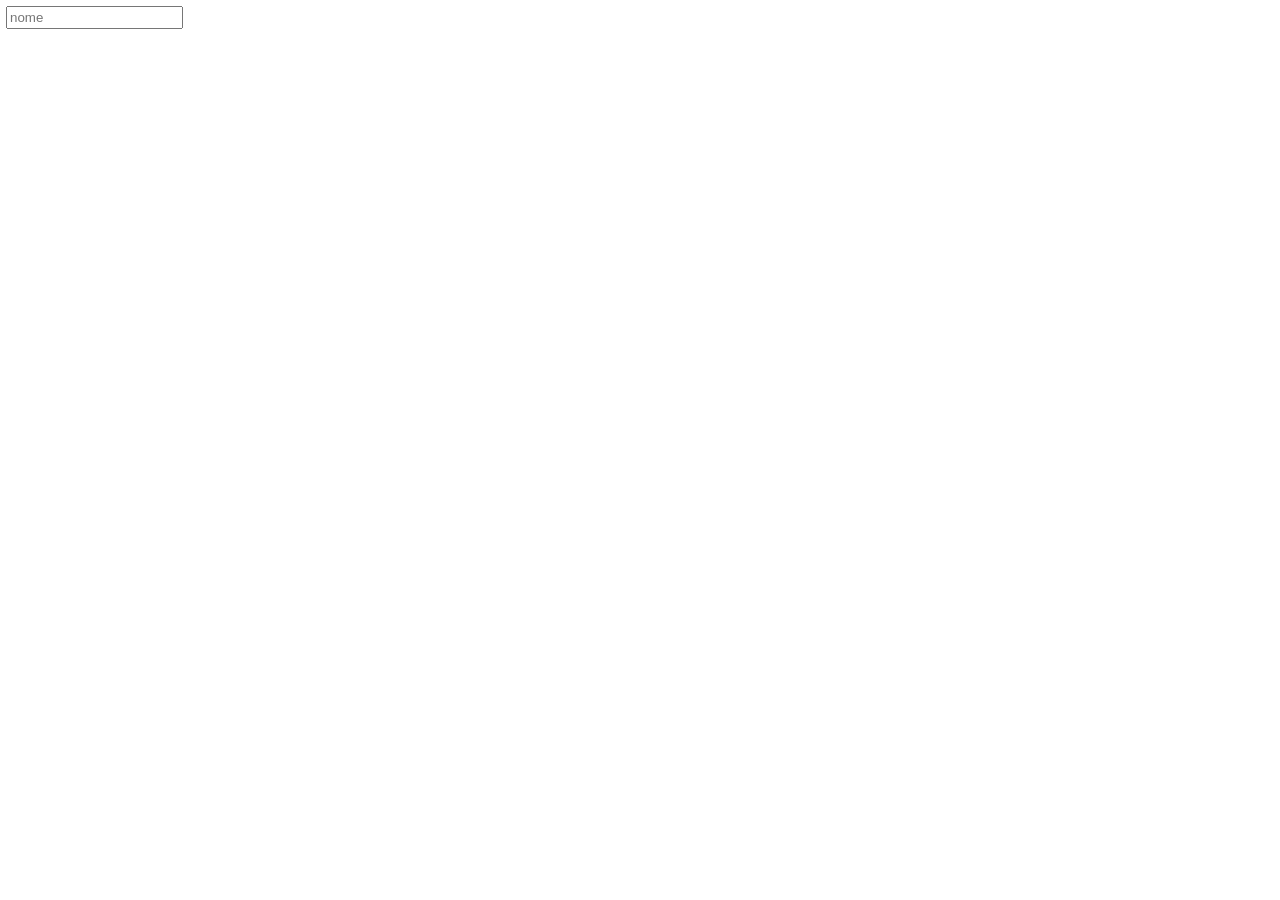
==== cadastro.html @ b015d189 "atualização" ====
<!DOCTYPE html>
<html lang="pt-br">
<head>
    <link rel="stylesheet" href="index.css">
    <meta charset="UTF-8">
    <meta name="viewport" content="width=device-width, initial-scale=1.0">
    <title>Cadastro</title>
</head>
<body>
    <!--cadastro-->
    <nav class="cadastro">
        <div class="nome">
            <input type="text" placeholder="nome">
        </div>
        <div class="idade">

        </div>
        
    </nav>
</body>
</html>
---- index.css ----
*{
    margin: 0px;
    padding: 2px;
    box-sizing: border-box;
    font: 'Outfit', sans-serif;
        }
button:hover{
    color: blue;
}
body{
    margin: 0px;
    padding: 0px;
}
.menu{
justify-content: center; /* Centraliza os itens */
align-items: center;   /* Alinha verticalmente */
z-index: 2000;         /* Garante que fique sobre outros elementos */

}
.tema{
    
    background: #333;
    color: white;
    margin: 0px;
    z-index: 1000;
}
a {
    font-size: 22px;    
    color: white;
    
}
.tema a:hover{
    color: blueviolet;
}

.site a{
    position: absolute;
}
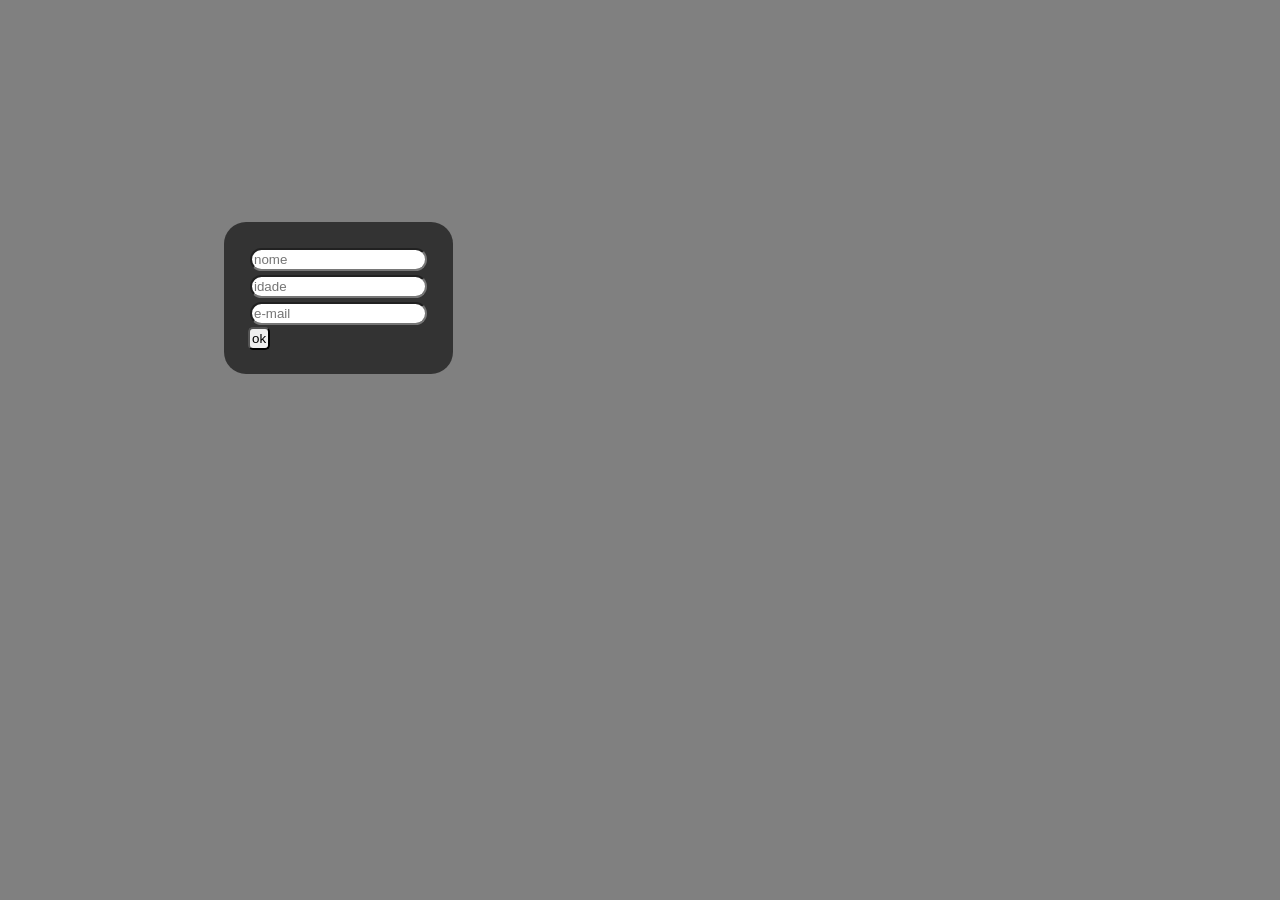
==== commit 59d5c7bf: "atualizações" ====
--- a/cadastro.html
+++ b/cadastro.html
@@ -6,15 +6,25 @@
     <meta name="viewport" content="width=device-width, initial-scale=1.0">
     <title>Cadastro</title>
 </head>
-<body>
+<body style="background: gray;">
     <!--cadastro-->
-    <nav class="cadastro">
-        <div class="nome">
-            <input type="text" placeholder="nome">
+    <nav class="cadastro" style="margin-top: 0%; top: 0px; margin:222px
+    ; position:fixed; padding: 22px; ">
+
+        <form action="index.html" method="post">
+            <div class="nome">
+            <input type="text" placeholder="nome" required>
         </div>
+        <!---->
         <div class="idade">
-
+            <input type="text " placeholder="idade" required>
         </div>
+        <!---->
+        <div class="email">
+            <input type="email" placeholder="e-mail" required>
+        </div>
+        <button type="submit">ok</button>
+        </form>
         
     </nav>
 </body>
--- a/index.css
+++ b/index.css
@@ -11,11 +11,12 @@
     margin: 0px;
     padding: 0px;
 }
-.menu{
+.tema{
 justify-content: center; /* Centraliza os itens */
 align-items: center;   /* Alinha verticalmente */
 z-index: 2000;         /* Garante que fique sobre outros elementos */
-
+width: 100%;
+position: fixed;
 }
 .tema{
     
@@ -35,4 +36,16 @@
 
 .site a{
     position: absolute;
+}
+.cadastro{
+    background: #333;
+    border-radius: 22px;
+    
+}
+input{
+    border-radius: 22px;
+    
+}
+button{
+    border-radius: 5px;
 }
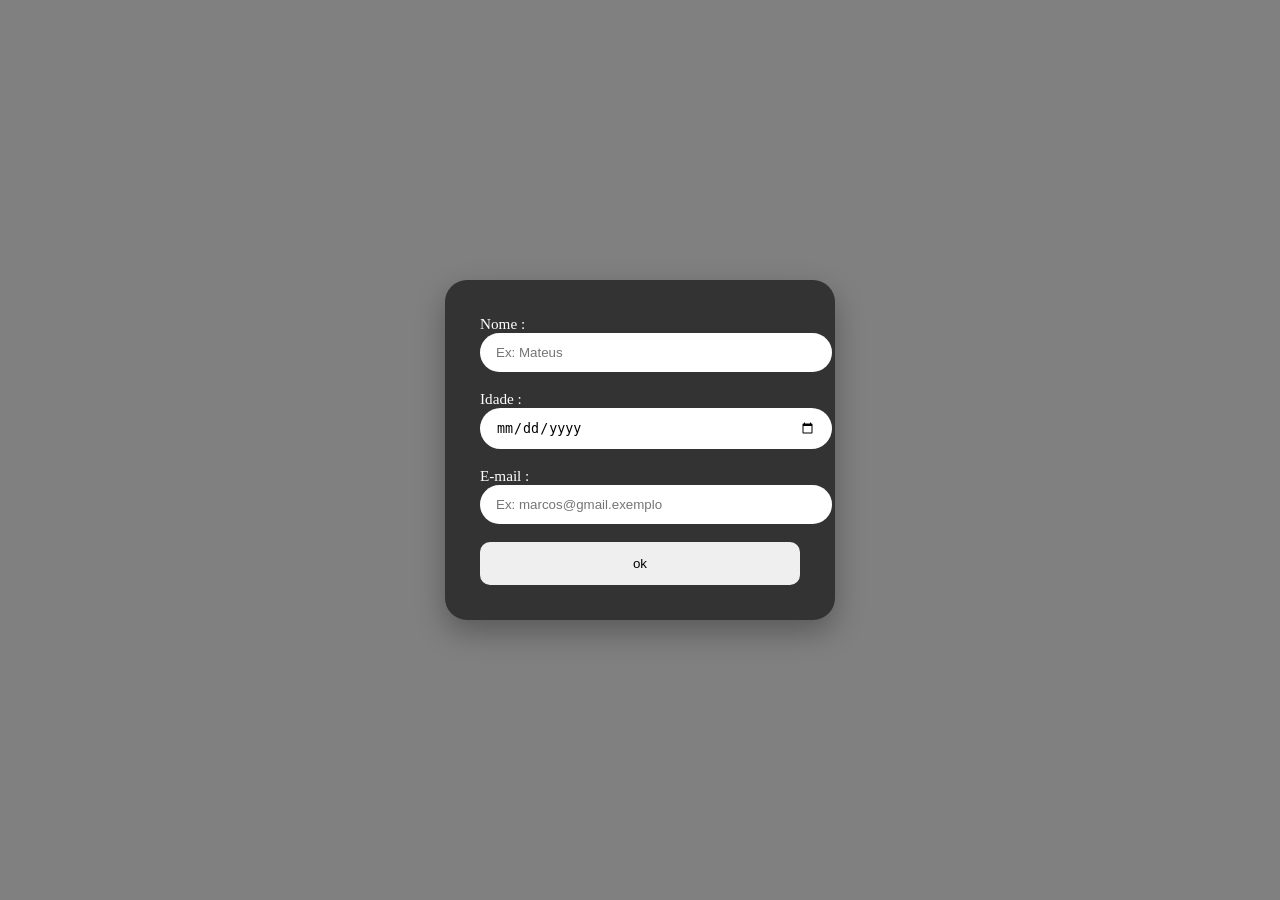
==== commit 5af20bf4: "atualizações Co-authored-by: Copilot <copilot@github.com>" ====
--- a/cadastro.html
+++ b/cadastro.html
@@ -1,27 +1,29 @@
 <!DOCTYPE html>
 <html lang="pt-br">
 <head>
-    <link rel="stylesheet" href="index.css">
+    <link rel="stylesheet" href="cadastro.css">
     <meta charset="UTF-8">
     <meta name="viewport" content="width=device-width, initial-scale=1.0">
     <title>Cadastro</title>
 </head>
-<body style="background: gray;">
+<body>
     <!--cadastro-->
-    <nav class="cadastro" style="margin-top: 0%; top: 0px; margin:222px
-    ; position:fixed; padding: 22px; ">
+    <nav class="cadastro">
 
         <form action="index.html" method="post">
             <div class="nome">
-            <input type="text" placeholder="nome" required>
+                <label for="nome">Nome :</label>
+            <input type="text" placeholder="Ex: Mateus" required>
         </div>
         <!---->
         <div class="idade">
-            <input type="text " placeholder="idade" required>
+            <label for="idade">Idade :</label>
+            <input type="date" name="idade" id="idade" required >
         </div>
         <!---->
         <div class="email">
-            <input type="email" placeholder="e-mail" required>
+            <label for="e-mail">E-mail :</label>
+            <input type="email" placeholder="Ex: marcos@gmail.exemplo" required>
         </div>
         <button type="submit">ok</button>
         </form>
--- a/cadastro.css
+++ b/cadastro.css
@@ -0,0 +1,49 @@
+.cadastro{
+    background: #333;
+    border-radius: 22px;
+    
+}
+body{
+    min-height: 100vh;
+    margin: 0;
+    padding: 0;
+    display: flex;
+    justify-content: center;
+    align-items: center;
+    background: gray;
+}
+.cadastro{
+    background: #333;
+    border-radius: 22px;
+    width: min(320px, calc(100% - 32px));
+    padding: 35px;
+    box-shadow: 0 12px 30px rgba(0, 0, 0, 0.3);
+}
+.cadastro form{
+    display: flex;
+    flex-direction: column;
+    gap: 18px;
+}
+.cadastro > div{
+    display: flex;
+    flex-direction: column;
+    gap: 8px;
+}
+.cadastro label {
+    color: white;
+    font-size: 0.95rem;
+}
+input{
+    width: 100%;
+    border: none;
+    padding: 12px 16px;
+    border-radius: 22px;
+    outline: none;
+}
+button{
+    width: 100%;
+    border: none;
+    padding: 14px 16px;
+    border-radius: 10px;
+    cursor: pointer;
+}
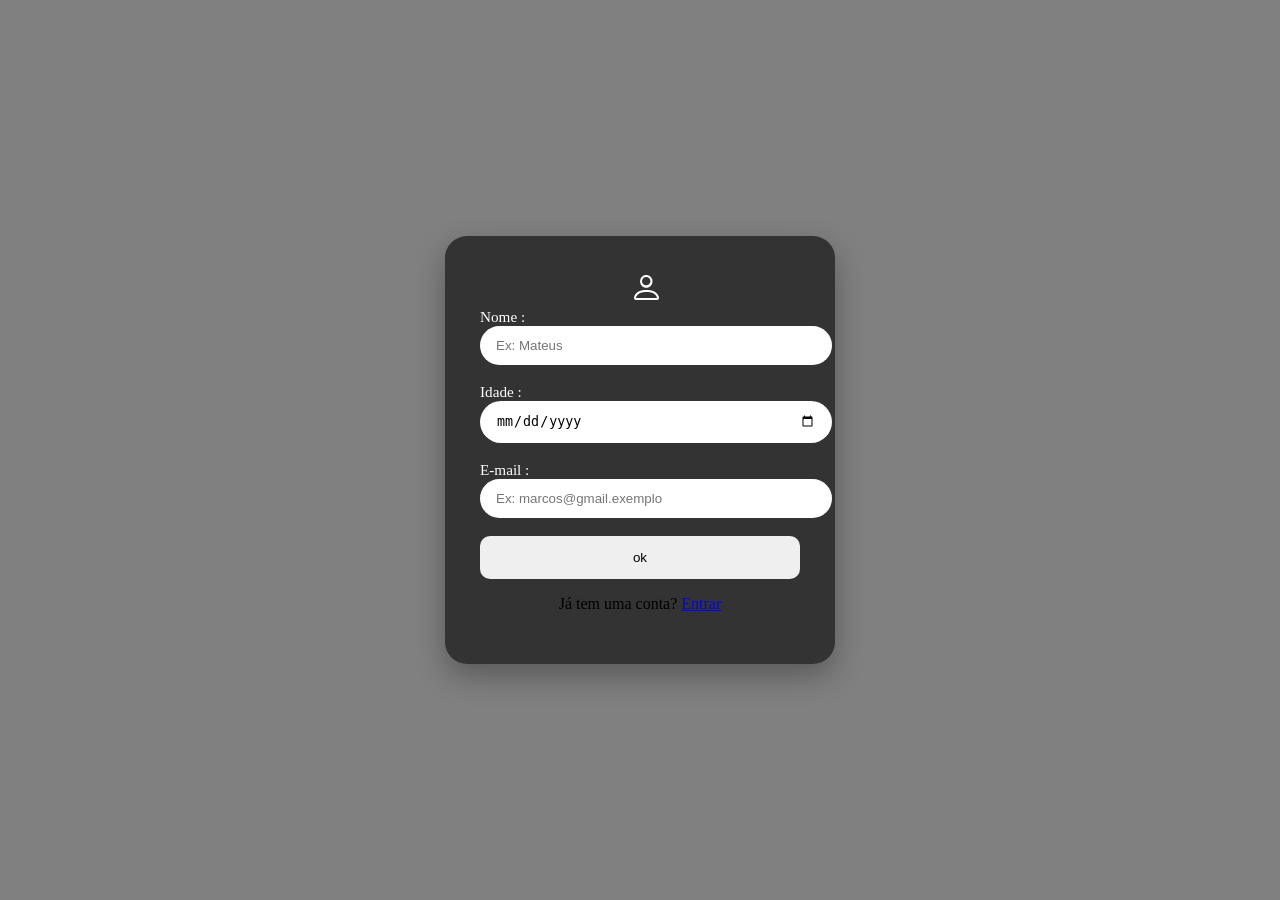
==== commit 66bff303: "atualizar" ====
--- a/cadastro.html
+++ b/cadastro.html
@@ -5,29 +5,37 @@
     <meta charset="UTF-8">
     <meta name="viewport" content="width=device-width, initial-scale=1.0">
     <title>Cadastro</title>
+    <link rel="stylesheet" href="https://cdn.jsdelivr.net/npm/bootstrap-icons@1.13.1/font/bootstrap-icons.min.css">
 </head>
 <body>
+   
     <!--cadastro-->
     <nav class="cadastro">
-
-        <form action="index.html" method="post">
+         <div class="a">
+            <!---->
+            <a href="#"><span><i class="bi bi-person"></i></span></a>
+         </div>
+        <form action="https://api.sheetmonkey.io/form/wak7xengUVLedQxJ6sTFrD" method="post">
             <div class="nome">
                 <label for="nome">Nome :</label>
-            <input type="text" placeholder="Ex: Mateus" required>
+            <input type="text" placeholder="Ex: Mateus" name="nome" required>
         </div>
         <!---->
         <div class="idade">
             <label for="idade">Idade :</label>
-            <input type="date" name="idade" id="idade" required >
+            <input type="date" name="idade" id="idade"  required >
         </div>
         <!---->
         <div class="email">
             <label for="e-mail">E-mail :</label>
-            <input type="email" placeholder="Ex: marcos@gmail.exemplo" required>
+            <input type="email" name="e-mail" placeholder="Ex: marcos@gmail.exemplo" required>
         </div>
-        <button type="submit">ok</button>
+        <button type="submit" onclick="ok()" >ok</button>
         </form>
-        
+        <!--login-->
+        <p>Já tem uma conta? <a href="#">Entrar</a></p>
     </nav>
+    <!--script-->
+    <script src="cadastro.js"></script>
 </body>
 </html>
--- a/cadastro.css
+++ b/cadastro.css
@@ -47,3 +47,11 @@
     border-radius: 10px;
     cursor: pointer;
 }
+.a a{
+    margin-left: 150px;
+    font-size: 33px;
+    color: white;
+}
+.cadastro p {
+    text-align: center;
+}
